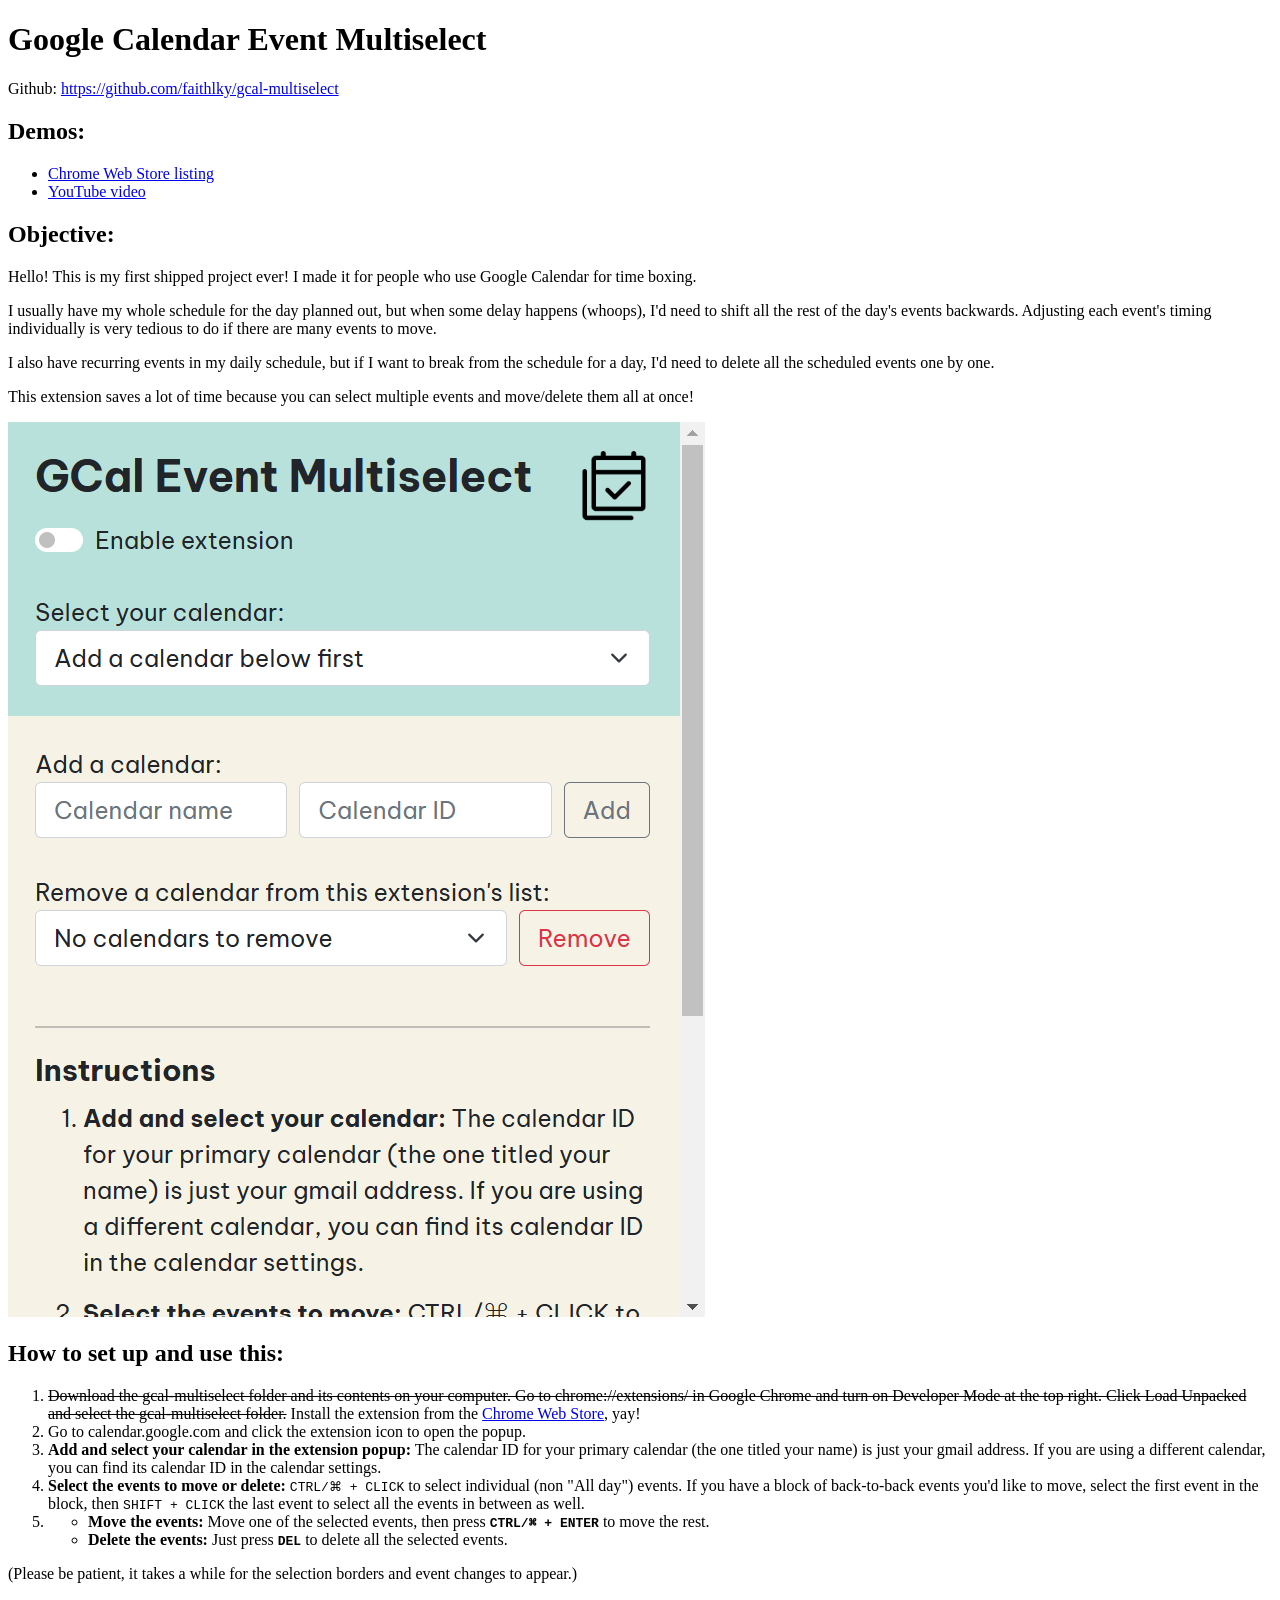
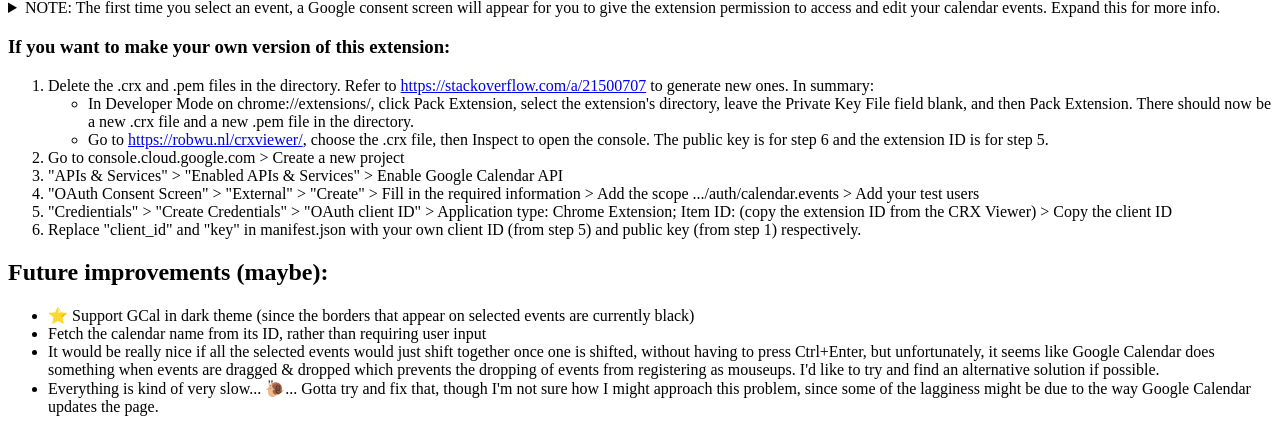
==== gcal-multiselect/home.html @ 3f9ac8f8 "Added gcal-multiselect privacy policy" ====
<!DOCTYPE html>
<html lang="en">
<head>
    <meta charset="UTF-8">
    <meta name="viewport" content="width=device-width, initial-scale=1.0">
    <title>Google Calendar Event Multiselect | Home</title>
    <link rel="icon" type="image/x-icon" href="/images/favicon.ico">
    <link rel="stylesheet" href="styles.css">
</head>
<body>
    <h1>Google Calendar Event Multiselect</h1>
    <p>Github: <a href="https://github.com/faithlky/gcal-multiselect">https://github.com/faithlky/gcal-multiselect</a></p>
    <h2>Demos:</h2>
    <ul>
        <li><a href="https://chromewebstore.google.com/detail/google-calendar-event-mul/eocpakpdohecpcnfjmgohbkkcdeedhfo">Chrome Web Store listing</a></li>
        <li><a href="https://www.youtube.com/watch?v=FStZ2e6FwVU">YouTube video</a></li>
    </ul>
    <h2>Objective:</h2>
    <p>Hello! This is my first shipped project ever! I made it for people who use Google Calendar for time boxing.</p>
    <p>I usually have my whole schedule for the day planned out, but when some delay happens (whoops), I&#39;d need to shift all the rest of the day&#39;s events backwards. Adjusting each event&#39;s timing individually is very tedious to do if there are many events to move.</p>
    <p>I also have recurring events in my daily schedule, but if I want to break from the schedule for a day, I&#39;d need to delete all the scheduled events one by one.</p>
    <p>This extension saves a lot of time because you can select multiple events and move/delete them all at once!</p>
    <p><img src="images/popup-screenshot.png" alt="Screenshot of extension popup"></p>
    <h2>How to set up and use this:</h2>
    <ol>
        <li><del>Download the gcal-multiselect folder and its contents on your computer. Go to chrome://extensions/ in Google Chrome and turn on Developer Mode at the top right. Click Load Unpacked and select the gcal-multiselect folder.</del> Install the extension from the <a href="https://chromewebstore.google.com/detail/google-calendar-event-mul/eocpakpdohecpcnfjmgohbkkcdeedhfo">Chrome Web Store</a>, yay!</li>
        <li>Go to calendar.google.com and click the extension icon to open the popup.</li>
        <li><strong>Add and select your calendar in the extension popup:</strong> The calendar ID for your primary calendar (the one titled your name) is just your gmail address. If you are using a different calendar, you can find its calendar ID in the calendar settings.</li>
        <li><strong>Select the events to move or delete:</strong> <code>CTRL/⌘ + CLICK</code> to select individual (non &quot;All day&quot;) events. If you have a block of back-to-back events you&#39;d like to move, select the first event in the block, then <code>SHIFT + CLICK</code> the last event to select all the events in between as well.</li>
        <li><ul>
            <li><strong>Move the events:</strong> Move one of the selected events, then press <strong><code>CTRL/⌘ + ENTER</code></strong> to move the rest.</li>
            <li><strong>Delete the events:</strong> Just press <strong><code>DEL</code></strong> to delete all the selected events.</li>
        </ul>
        </li>
    </ol>
    <p>(Please be patient, it takes a while for the selection borders and event changes to appear.)</p>
    <details>
        <summary>NOTE: The first time you select an event, a Google consent screen will appear for you to give the extension permission to access and edit your calendar events. Expand this for more info.</summary>
        <img src="images/OAuth%20screen%201%20-%20choose%20account.png" alt="Screenshot of Google consent screen">
        <p>After choosing your account, you will see this warning, which is here because the extension makes use of the Google Calendar API&#39;s &quot;.../auth/calendar.events&quot; scope (permission to view and edit events on all your calendars). This is categorised as a sensitive scope as it grants access to private Google User Data, so I need to submit the extension for <a href="https://support.google.com/cloud/answer/13463073?sjid=13385238972695476127-NC">verification</a> by Google. However, in order to get it verified, I need to submit a bunch of stuff, including an app homepage and privacy policy hosted on a domain I own, which I don&#39;t have... yet?</p>
        <p>So for now, just click &quot;Advanced&quot; at the bottom, then click &quot;Go to Google Calendar Event Multiselect (unsafe)&quot;.</p>
        <img src="images/OAuth%20screen%202%20-%20click%20Advanced.png" alt="Screenshot of warning saying &quot;Google hasn&#39;t verified this app&quot; with a link at the bottom saying &quot;Advanced&quot;">
        <img src="images/OAuth%20screen%203%20-%20click%20Go%20to.png" alt="Screenshot of warning saying &quot;Google hasn&#39;t verified this app&quot; with a link at the bottom saying &quot;Go to Google Calendar Event Multiselect (unsafe)&quot;">
        <p>Now click &quot;Continue&quot; :-)</p>
        <img src="images/OAuth%20screen%204%20-%20click%20Continue.png" alt="Screenshot of consent screen with &quot;Continue&quot; button">
    </details>
    <h3>If you want to make your own version of this extension:</h3>
    <ol>
        <li>Delete the .crx and .pem files in the directory. Refer to <a href="https://stackoverflow.com/a/21500707">https://stackoverflow.com/a/21500707</a> to generate new ones. In summary:
            <ul>
                <li>In Developer Mode on chrome://extensions/, click Pack Extension, select the extension&#39;s directory, leave the Private Key File field blank, and then Pack Extension. There should now be a new .crx file and a new .pem file in the directory.</li>
                <li>Go to <a href="https://robwu.nl/crxviewer/">https://robwu.nl/crxviewer/</a>, choose the .crx file, then Inspect to open the console. The public key is for step 6 and the extension ID is for step 5.</li>
            </ul>
        </li>
        <li>Go to console.cloud.google.com &gt; Create a new project</li>
        <li>&quot;APIs &amp; Services&quot; &gt; &quot;Enabled APIs &amp; Services&quot; &gt; Enable Google Calendar API</li>
        <li>&quot;OAuth Consent Screen&quot; &gt; &quot;External&quot; &gt; &quot;Create&quot; &gt; Fill in the required information &gt; Add the scope .../auth/calendar.events &gt; Add your test users</li>
        <li>&quot;Credientials&quot; &gt; &quot;Create Credentials&quot; &gt; &quot;OAuth client ID&quot; &gt; Application type: Chrome Extension; Item ID: (copy the extension ID from the CRX Viewer) &gt; Copy the client ID</li>
        <li>Replace &quot;client_id&quot; and &quot;key&quot; in manifest.json with your own client ID (from step 5) and public key (from step 1) respectively.</li>
    </ol>
    <h2>Future improvements (maybe):</h2>
    <ul>
        <li>⭐ Support GCal in dark theme (since the borders that appear on selected events are currently black)</li>
        <li>Fetch the calendar name from its ID, rather than requiring user input</li>
        <li>It would be really nice if all the selected events would just shift together once one is shifted, without having to press Ctrl+Enter, but unfortunately, it seems like Google Calendar does something when events are dragged &amp; dropped which prevents the dropping of events from registering as mouseups. I&#39;d like to try and find an alternative solution if possible.</li>
        <li>Everything is kind of very slow... 🐌... Gotta try and fix that, though I&#39;m not sure how I might approach this problem, since some of the lagginess might be due to the way Google Calendar updates the page.</li>
    </ul>

</body>
</html>
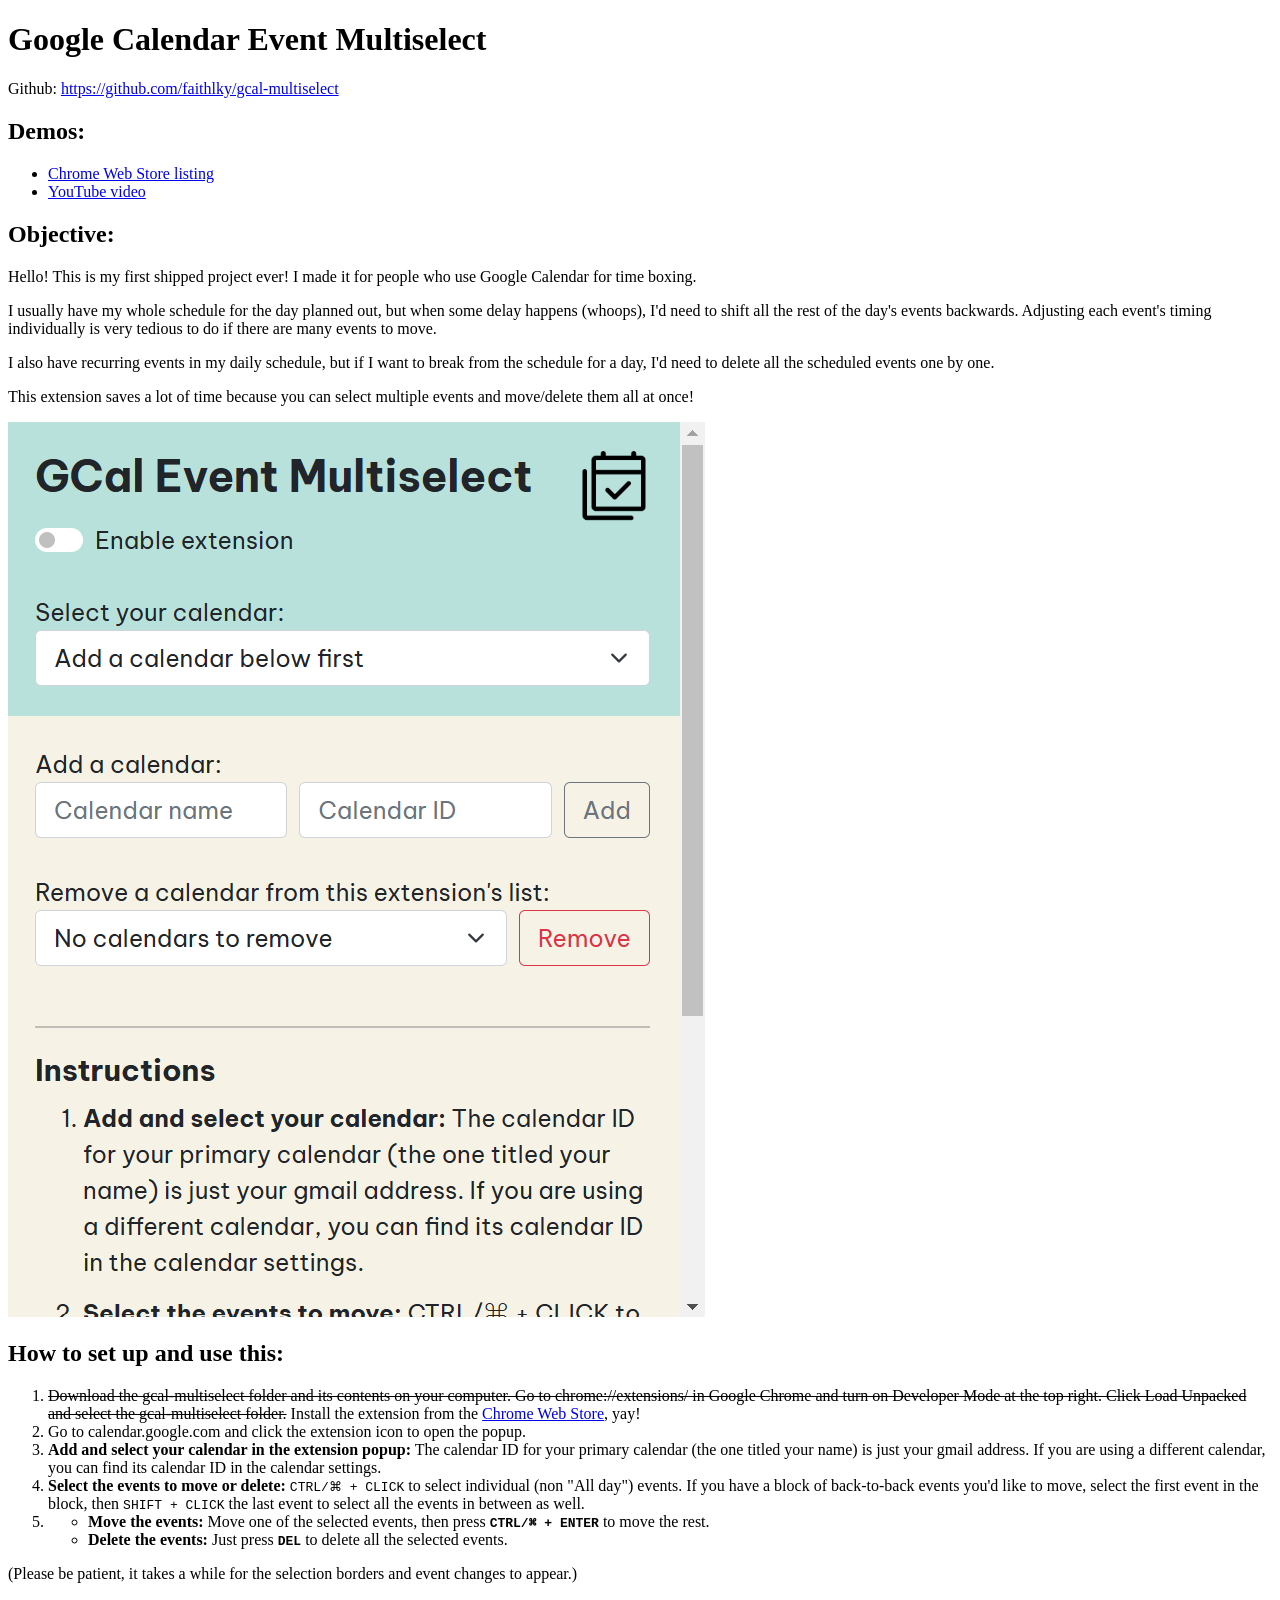
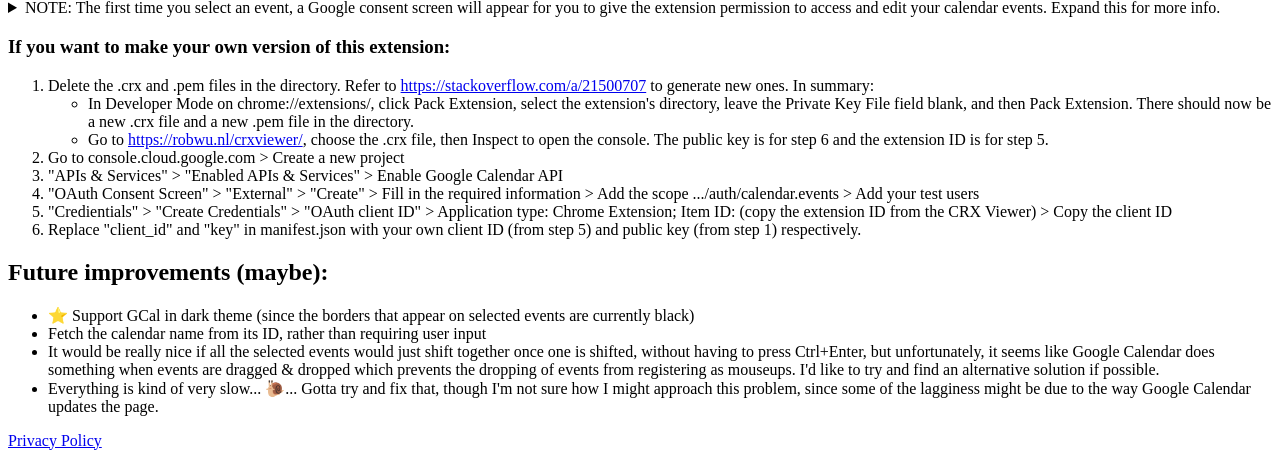
==== commit c2ba8d2b: "Added hyperlinks" ====
--- a/gcal-multiselect/home.html
+++ b/gcal-multiselect/home.html
@@ -4,7 +4,7 @@
     <meta charset="UTF-8">
     <meta name="viewport" content="width=device-width, initial-scale=1.0">
     <title>Google Calendar Event Multiselect | Home</title>
-    <link rel="icon" type="image/x-icon" href="/images/favicon.ico">
+    <link rel="icon" type="image/x-icon" href="https://raw.githubusercontent.com/faithlky/faithlky.github.io/refs/heads/main/gcal-multiselect/images/favicon.ico">
     <link rel="stylesheet" href="styles.css">
 </head>
 <body>
@@ -65,6 +65,8 @@
         <li>It would be really nice if all the selected events would just shift together once one is shifted, without having to press Ctrl+Enter, but unfortunately, it seems like Google Calendar does something when events are dragged &amp; dropped which prevents the dropping of events from registering as mouseups. I&#39;d like to try and find an alternative solution if possible.</li>
         <li>Everything is kind of very slow... 🐌... Gotta try and fix that, though I&#39;m not sure how I might approach this problem, since some of the lagginess might be due to the way Google Calendar updates the page.</li>
     </ul>
-
+    <footer>
+        <p><a href="https://faithlky.xyz/gcal-multiselect/privacy-policy.html">Privacy Policy</a></p>
+    </footer>
 </body>
 </html>
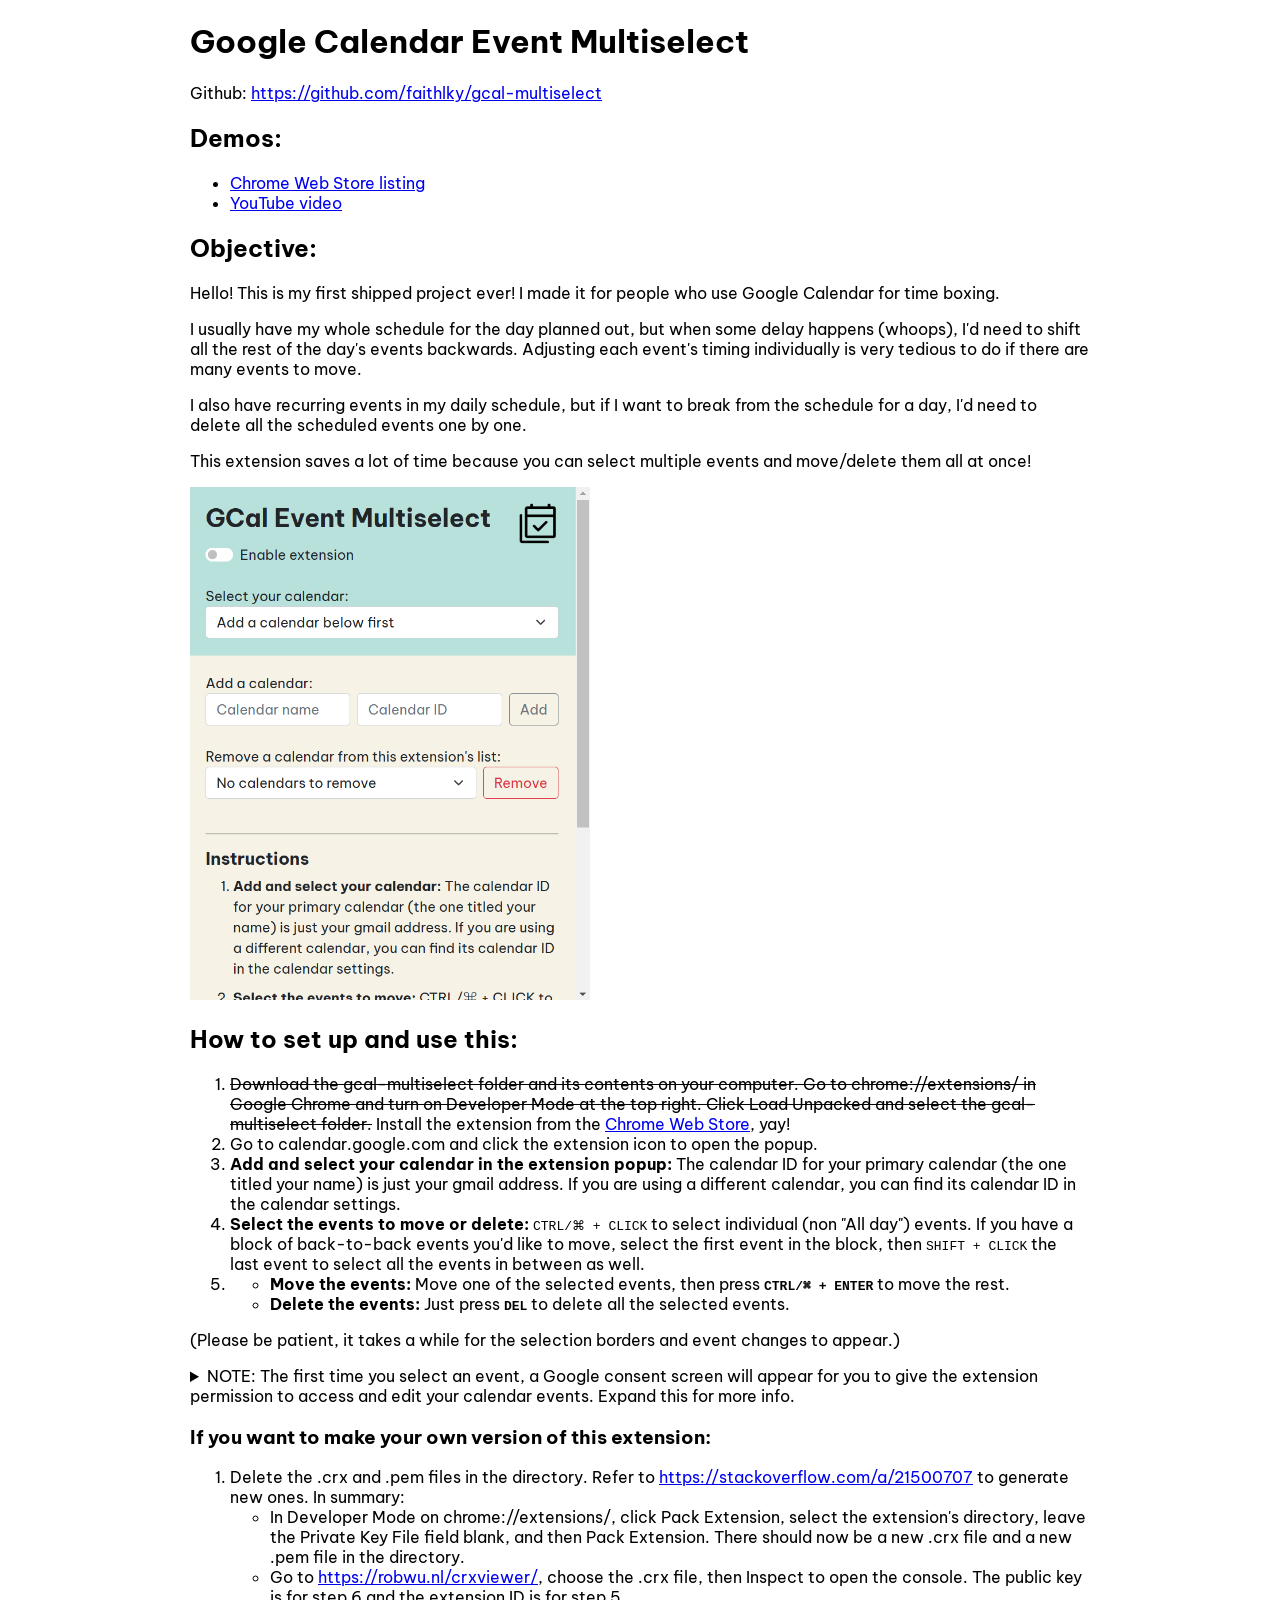
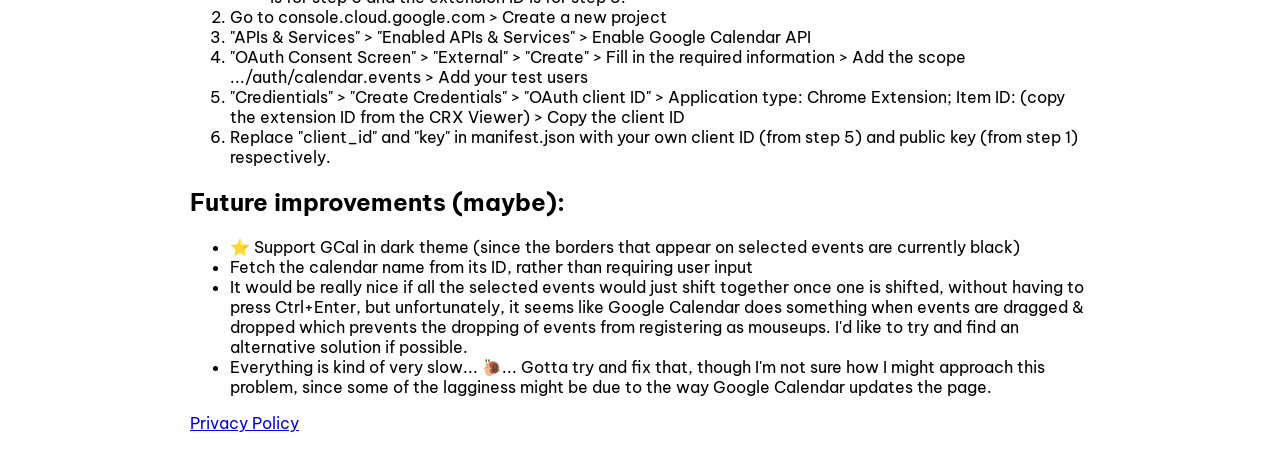
==== commit 3f0d98e2: "Styling" ====
--- a/gcal-multiselect/home.html
+++ b/gcal-multiselect/home.html
@@ -5,9 +5,10 @@
     <meta name="viewport" content="width=device-width, initial-scale=1.0">
     <title>Google Calendar Event Multiselect | Home</title>
     <link rel="icon" type="image/x-icon" href="https://raw.githubusercontent.com/faithlky/faithlky.github.io/refs/heads/main/gcal-multiselect/images/favicon.ico">
-    <link rel="stylesheet" href="styles.css">
+    <link rel="stylesheet" href="gcal-multiselect-styles.css">
 </head>
 <body>
+<div class="main-container">
     <h1>Google Calendar Event Multiselect</h1>
     <p>Github: <a href="https://github.com/faithlky/gcal-multiselect">https://github.com/faithlky/gcal-multiselect</a></p>
     <h2>Demos:</h2>
@@ -68,5 +69,6 @@
     <footer>
         <p><a href="https://faithlky.xyz/gcal-multiselect/privacy-policy.html">Privacy Policy</a></p>
     </footer>
+</div>
 </body>
 </html>
--- a/gcal-multiselect/gcal-multiselect-styles.css
+++ b/gcal-multiselect/gcal-multiselect-styles.css
@@ -0,0 +1,14 @@
+@import url('https://fonts.googleapis.com/css2?family=Be+Vietnam+Pro:ital,wght@0,100;0,200;0,300;0,400;0,500;0,600;0,700;0,800;0,900;1,100;1,200;1,300;1,400;1,500;1,600;1,700;1,800;1,900&display=swap');
+
+body {
+    font-family: "Be Vietnam Pro", sans-serif;
+}
+
+img {
+    max-width: 400px;
+}
+
+.main-container {
+    max-width: 900px;
+    margin: 0 auto;
+}
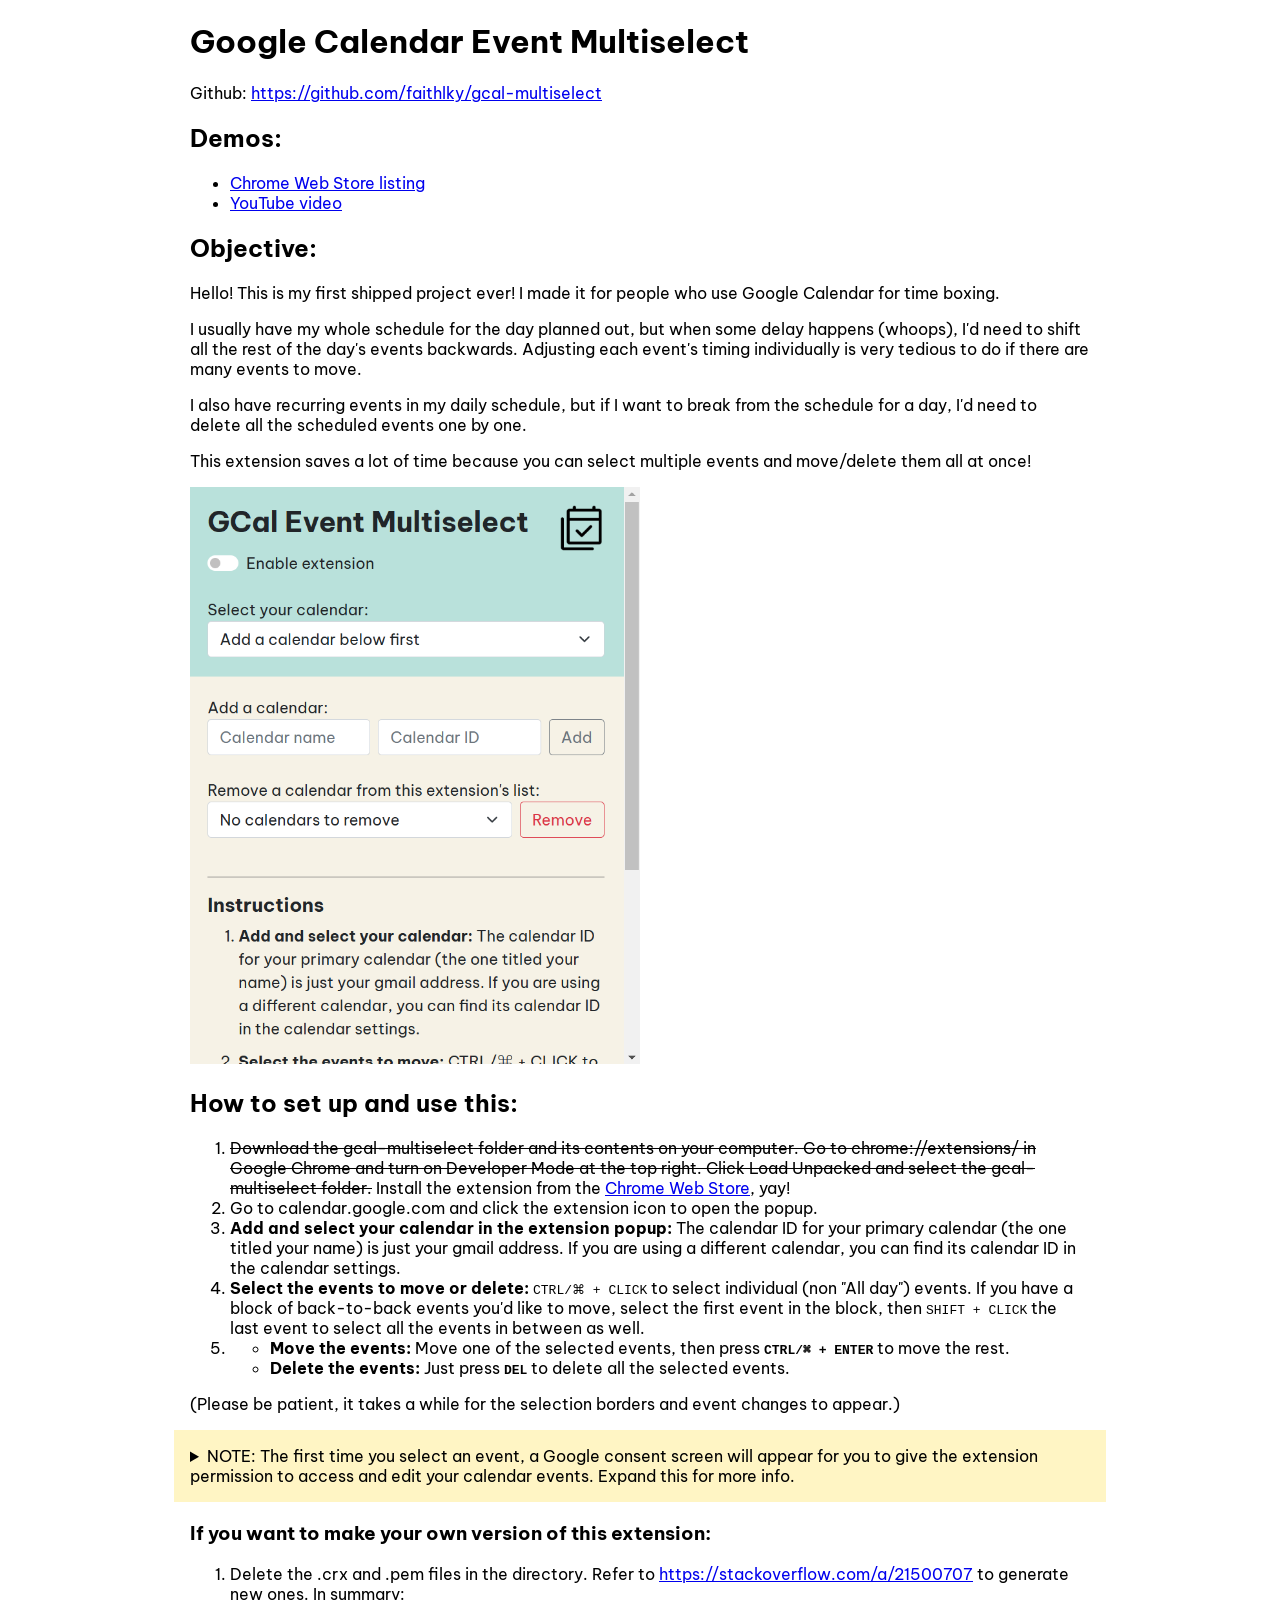
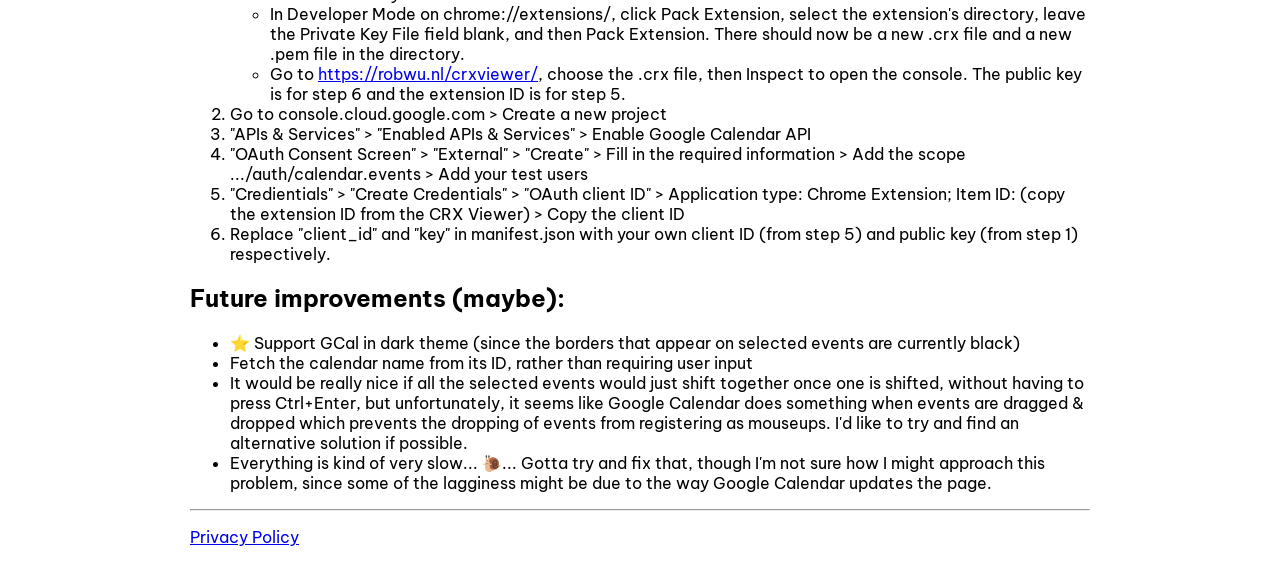
==== commit 8b5c76a1: "Styling" ====
--- a/gcal-multiselect/home.html
+++ b/gcal-multiselect/home.html
@@ -37,8 +37,9 @@
     <p>(Please be patient, it takes a while for the selection borders and event changes to appear.)</p>
     <details>
         <summary>NOTE: The first time you select an event, a Google consent screen will appear for you to give the extension permission to access and edit your calendar events. Expand this for more info.</summary>
+        <br>
         <img src="images/OAuth%20screen%201%20-%20choose%20account.png" alt="Screenshot of Google consent screen">
-        <p>After choosing your account, you will see this warning, which is here because the extension makes use of the Google Calendar API&#39;s &quot;.../auth/calendar.events&quot; scope (permission to view and edit events on all your calendars). This is categorised as a sensitive scope as it grants access to private Google User Data, so I need to submit the extension for <a href="https://support.google.com/cloud/answer/13463073?sjid=13385238972695476127-NC">verification</a> by Google. However, in order to get it verified, I need to submit a bunch of stuff, including an app homepage and privacy policy hosted on a domain I own, which I don&#39;t have... yet?</p>
+        <p>After choosing your account, you will see this warning, which is here because the extension makes use of the Google Calendar API&#39;s &quot;.../auth/calendar.events&quot; scope (permission to view and edit events on all your calendars). This is categorised as a sensitive scope as it grants access to private Google User Data, so I need to submit the extension for <a href="https://support.google.com/cloud/answer/13463073?sjid=13385238972695476127-NC">verification</a> by Google. I'm still trying to get it verified; please 🐻 with me!</p>
         <p>So for now, just click &quot;Advanced&quot; at the bottom, then click &quot;Go to Google Calendar Event Multiselect (unsafe)&quot;.</p>
         <img src="images/OAuth%20screen%202%20-%20click%20Advanced.png" alt="Screenshot of warning saying &quot;Google hasn&#39;t verified this app&quot; with a link at the bottom saying &quot;Advanced&quot;">
         <img src="images/OAuth%20screen%203%20-%20click%20Go%20to.png" alt="Screenshot of warning saying &quot;Google hasn&#39;t verified this app&quot; with a link at the bottom saying &quot;Go to Google Calendar Event Multiselect (unsafe)&quot;">
@@ -67,6 +68,7 @@
         <li>Everything is kind of very slow... 🐌... Gotta try and fix that, though I&#39;m not sure how I might approach this problem, since some of the lagginess might be due to the way Google Calendar updates the page.</li>
     </ul>
     <footer>
+        <hr>
         <p><a href="https://faithlky.xyz/gcal-multiselect/privacy-policy.html">Privacy Policy</a></p>
     </footer>
 </div>
--- a/gcal-multiselect/gcal-multiselect-styles.css
+++ b/gcal-multiselect/gcal-multiselect-styles.css
@@ -4,8 +4,18 @@
     font-family: "Be Vietnam Pro", sans-serif;
 }
 
+details {
+    background-color: #fff5c4;
+    padding: 1rem;
+    margin: 0 -1rem 0 -1rem;
+}
+
+details:open {
+    background-color: #f6f2e6;
+}
+
 img {
-    max-width: 400px;
+    max-width: 450px;
 }
 
 .main-container {
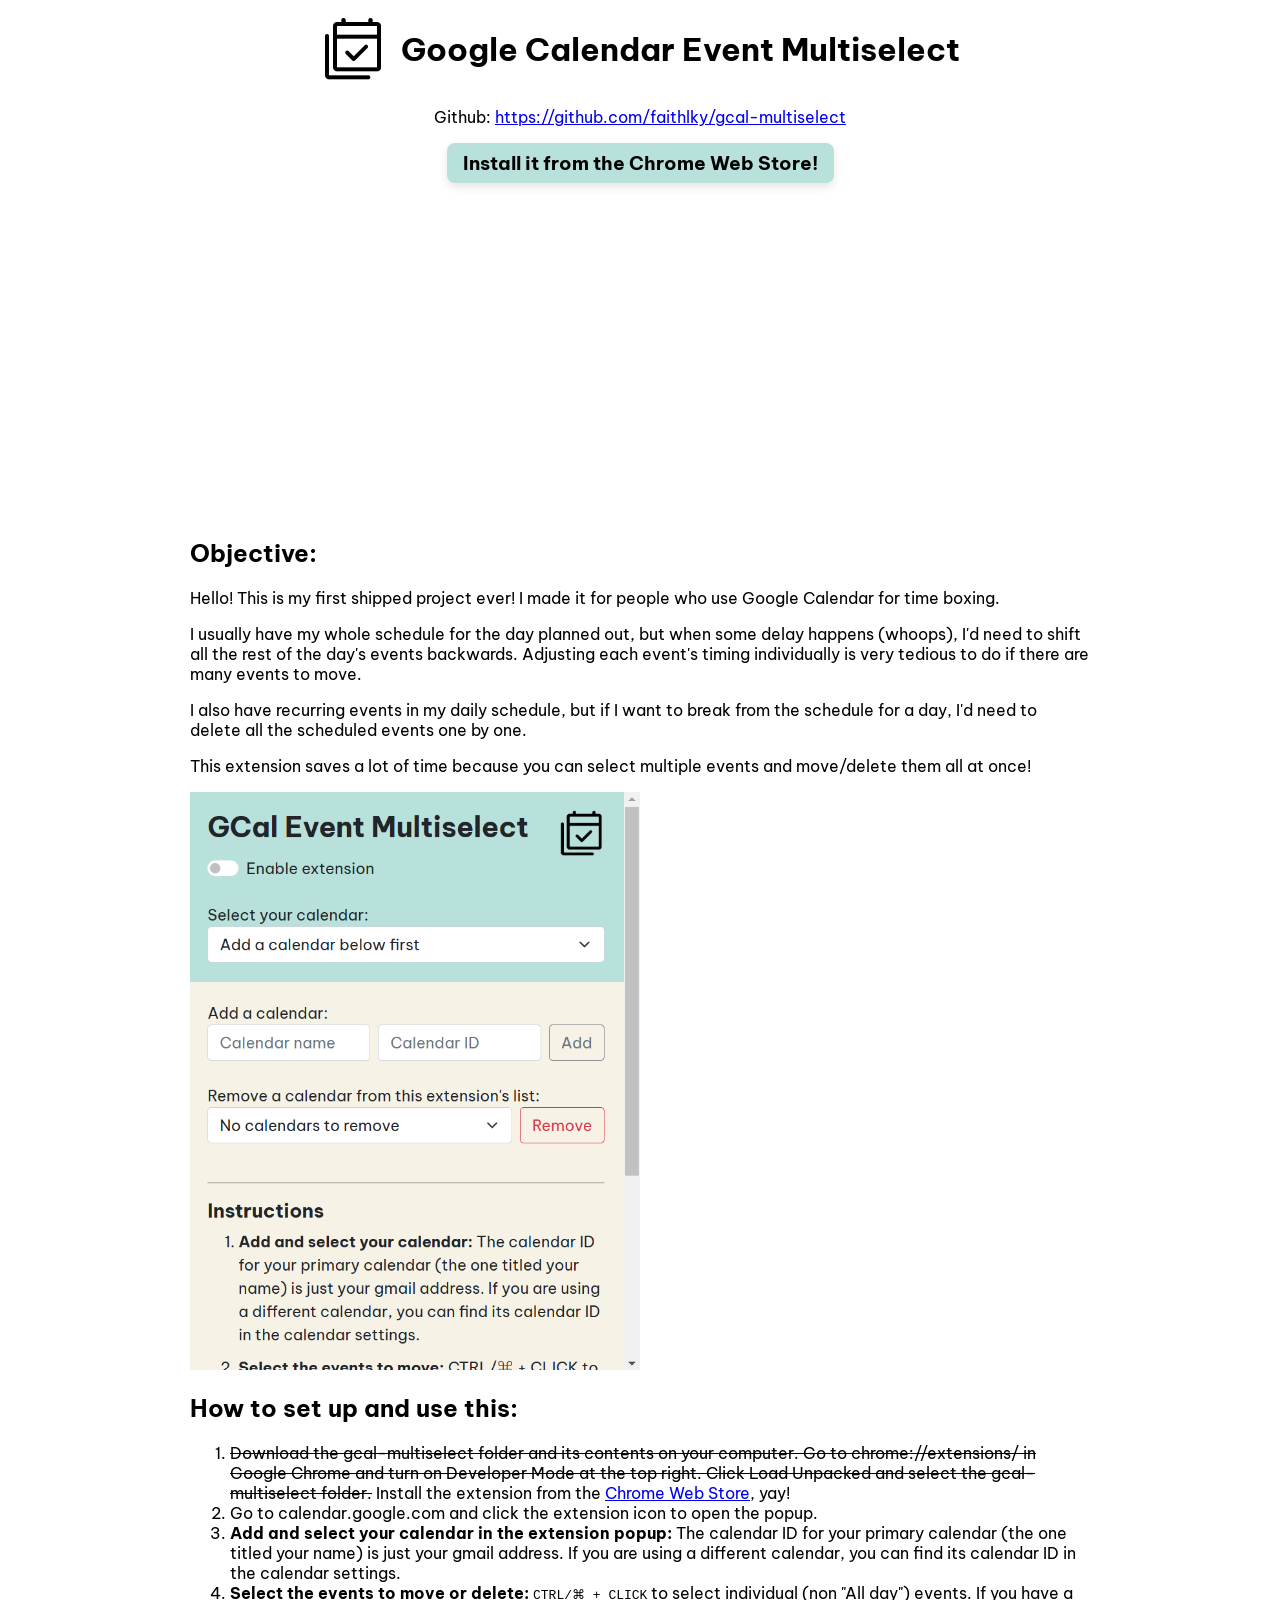
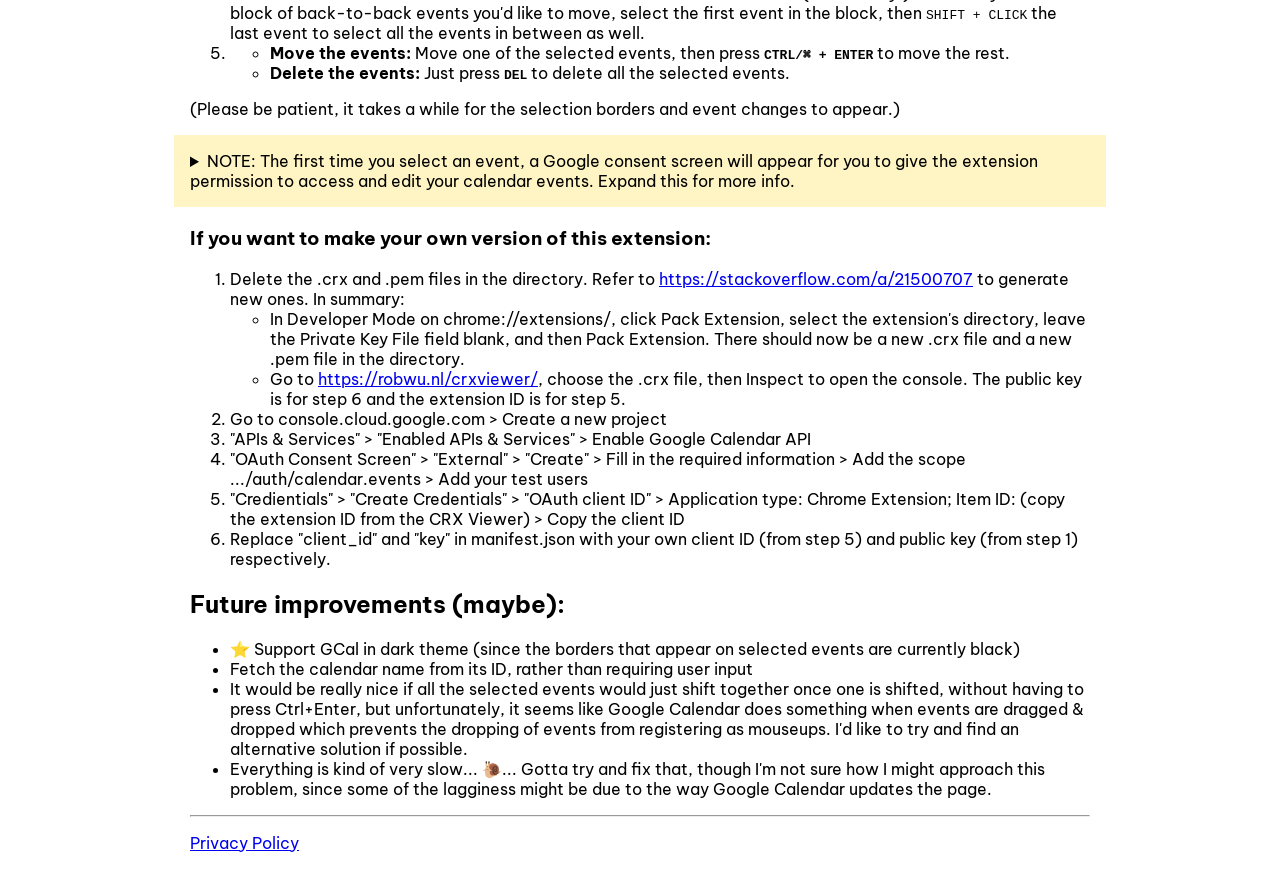
==== commit 5dab6696: "Styling" ====
--- a/gcal-multiselect/home.html
+++ b/gcal-multiselect/home.html
@@ -9,13 +9,17 @@
 </head>
 <body>
 <div class="main-container">
-    <h1>Google Calendar Event Multiselect</h1>
-    <p>Github: <a href="https://github.com/faithlky/gcal-multiselect">https://github.com/faithlky/gcal-multiselect</a></p>
-    <h2>Demos:</h2>
-    <ul>
-        <li><a href="https://chromewebstore.google.com/detail/google-calendar-event-mul/eocpakpdohecpcnfjmgohbkkcdeedhfo">Chrome Web Store listing</a></li>
-        <li><a href="https://www.youtube.com/watch?v=FStZ2e6FwVU">YouTube video</a></li>
-    </ul>
+    <div class="top-section">
+        <div class="title">
+            <img src="images/icon-128-black.png" style="height: 4rem; width: 4rem">
+            <h1>Google Calendar Event Multiselect</h1>
+        </div>
+        <p>Github: <a href="https://github.com/faithlky/gcal-multiselect"  target="_blank">https://github.com/faithlky/gcal-multiselect</a></p>
+        <a id="install-link" href="https://chromewebstore.google.com/detail/google-calendar-event-mul/eocpakpdohecpcnfjmgohbkkcdeedhfo" target="_blank">Install it from the Chrome Web Store!</a>
+        <br>
+        <iframe width="560" height="315" src="https://www.youtube.com/embed/FStZ2e6FwVU?si=cIw6VZqIz02MtZmo" title="YouTube video player" frameborder="0" allow="accelerometer; autoplay; clipboard-write; encrypted-media; gyroscope; picture-in-picture; web-share" referrerpolicy="strict-origin-when-cross-origin" allowfullscreen></iframe>
+    </div>
+
     <h2>Objective:</h2>
     <p>Hello! This is my first shipped project ever! I made it for people who use Google Calendar for time boxing.</p>
     <p>I usually have my whole schedule for the day planned out, but when some delay happens (whoops), I&#39;d need to shift all the rest of the day&#39;s events backwards. Adjusting each event&#39;s timing individually is very tedious to do if there are many events to move.</p>
--- a/gcal-multiselect/gcal-multiselect-styles.css
+++ b/gcal-multiselect/gcal-multiselect-styles.css
@@ -21,4 +21,35 @@
 .main-container {
     max-width: 900px;
     margin: 0 auto;
+}
+
+.title {
+    display: flex;
+    align-items: center;
+    justify-content: center;
+    gap: 1rem;
+}
+
+.top-section {
+    display: flex;
+    align-items: center;
+    flex-direction: column;
+}
+
+#install-link {
+    text-decoration: none;
+    color: black;
+    font-weight: 700;
+    font-size: 1.2rem;
+    background-color: #B9E1DB;
+    padding: 0.5rem 1rem;
+    border-radius: 0.5rem;
+    box-shadow: 0 4px 10px 0 rgba(0, 0, 0, .1);
+    transition: all 0.5s ease 0s;
+}
+
+#install-link:hover {
+    background-color: #abcfc9;
+    box-shadow: 0 4px 10px 0 rgba(0, 0, 0, .2);
+    transform: translateY(-3px);
 }
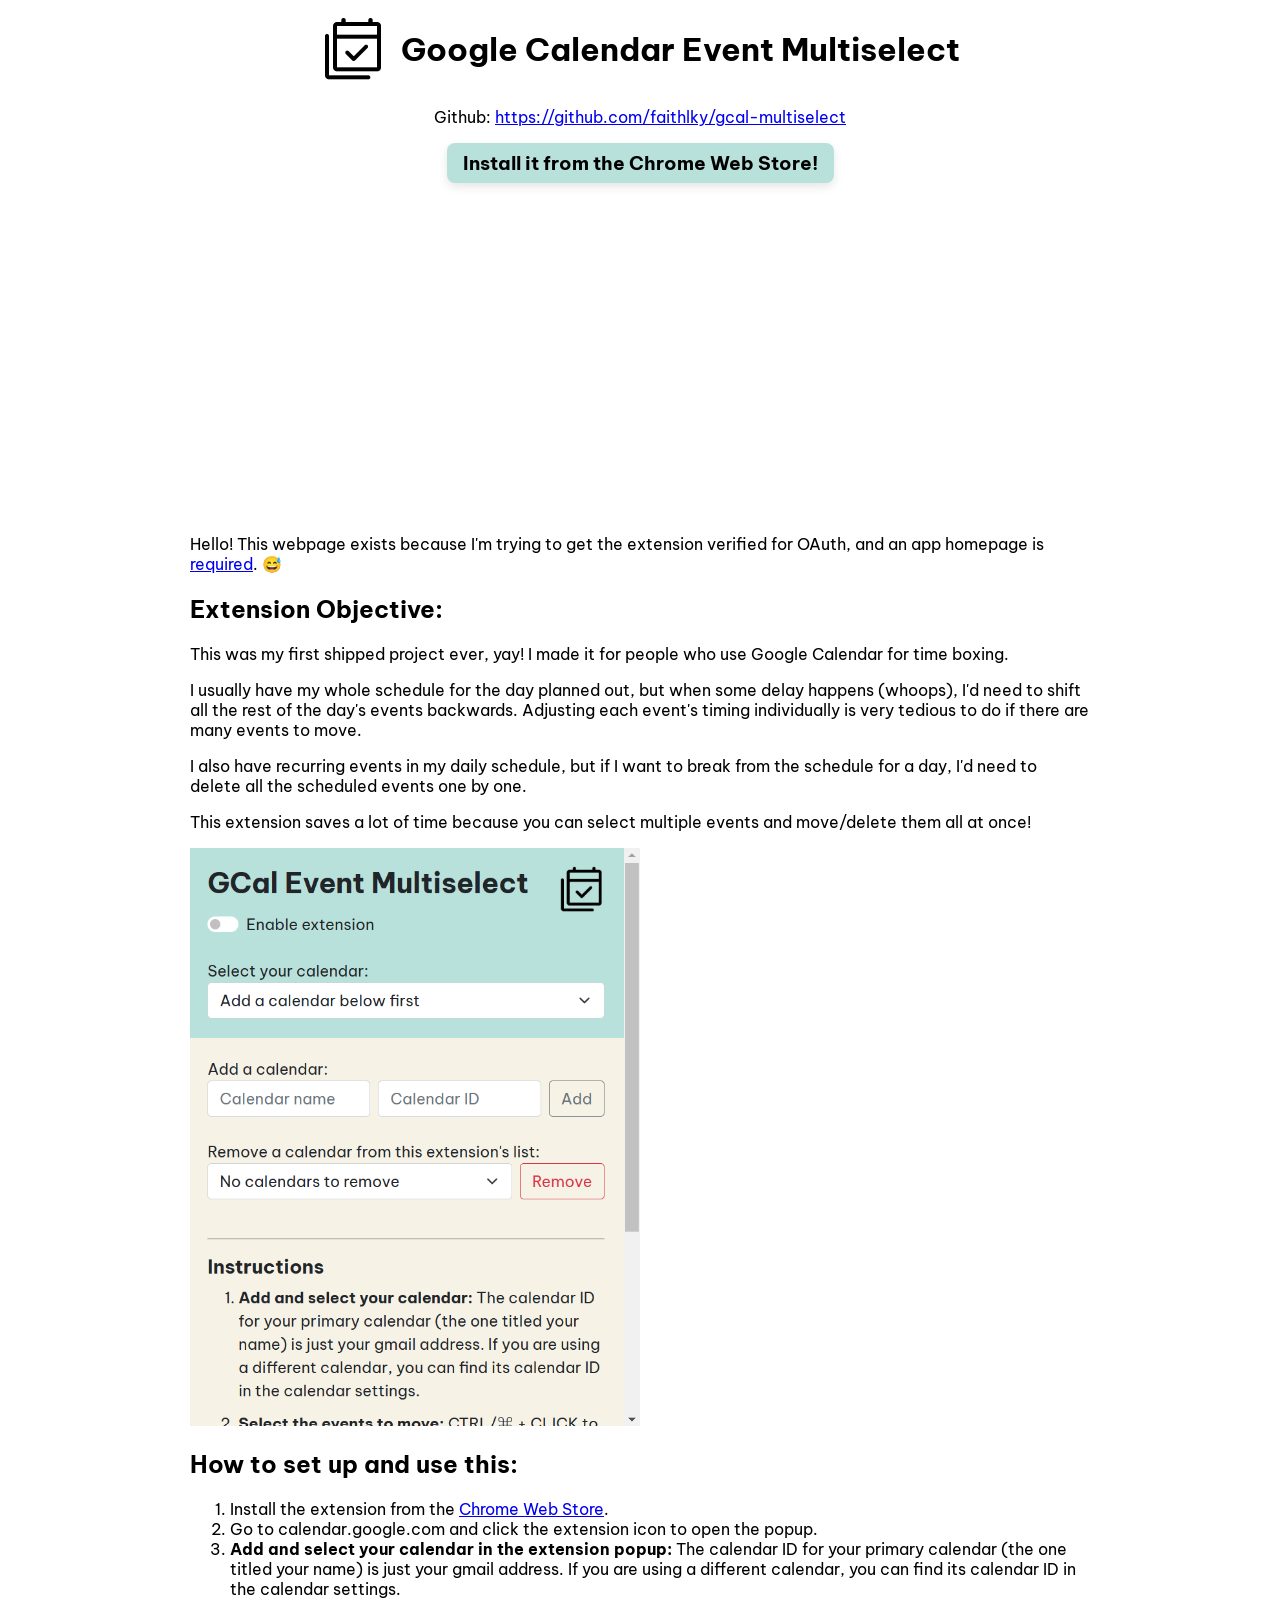
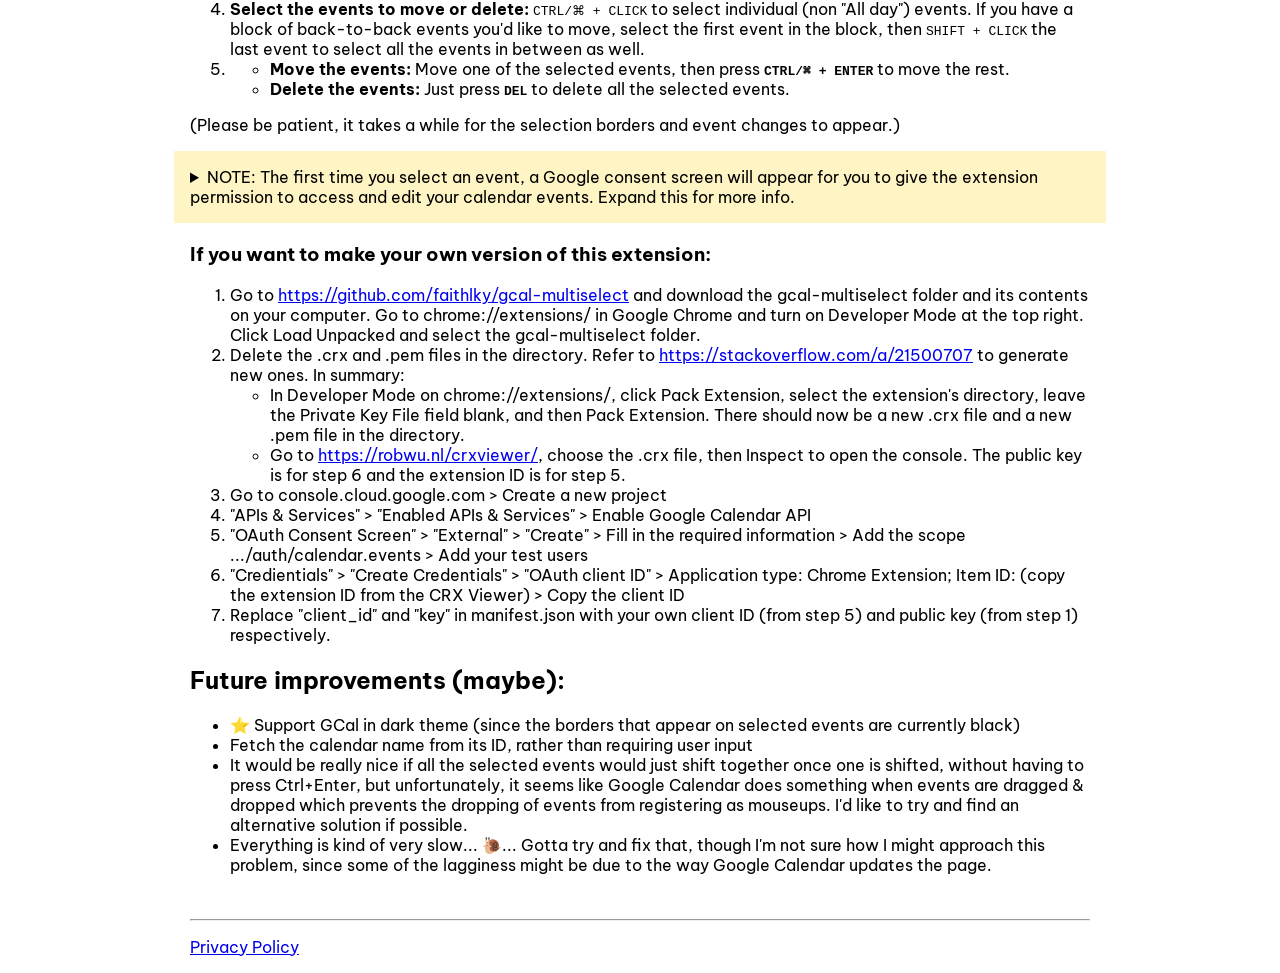
==== commit abc0dff7: "Update hompage" ====
--- a/gcal-multiselect/home.html
+++ b/gcal-multiselect/home.html
@@ -4,7 +4,7 @@
     <meta charset="UTF-8">
     <meta name="viewport" content="width=device-width, initial-scale=1.0">
     <title>Google Calendar Event Multiselect | Home</title>
-    <link rel="icon" type="image/x-icon" href="https://raw.githubusercontent.com/faithlky/faithlky.github.io/refs/heads/main/gcal-multiselect/images/favicon.ico">
+    <link rel="icon" type="image/x-icon" href="images/favicon.ico">
     <link rel="stylesheet" href="gcal-multiselect-styles.css">
 </head>
 <body>
@@ -14,21 +14,21 @@
             <img src="images/icon-128-black.png" style="height: 4rem; width: 4rem">
             <h1>Google Calendar Event Multiselect</h1>
         </div>
-        <p>Github: <a href="https://github.com/faithlky/gcal-multiselect"  target="_blank">https://github.com/faithlky/gcal-multiselect</a></p>
+        <p>Github: <a href="https://github.com/faithlky/gcal-multiselect" target="_blank">https://github.com/faithlky/gcal-multiselect</a></p>
         <a id="install-link" href="https://chromewebstore.google.com/detail/google-calendar-event-mul/eocpakpdohecpcnfjmgohbkkcdeedhfo" target="_blank">Install it from the Chrome Web Store!</a>
         <br>
         <iframe width="560" height="315" src="https://www.youtube.com/embed/FStZ2e6FwVU?si=cIw6VZqIz02MtZmo" title="YouTube video player" frameborder="0" allow="accelerometer; autoplay; clipboard-write; encrypted-media; gyroscope; picture-in-picture; web-share" referrerpolicy="strict-origin-when-cross-origin" allowfullscreen></iframe>
     </div>
-
-    <h2>Objective:</h2>
-    <p>Hello! This is my first shipped project ever! I made it for people who use Google Calendar for time boxing.</p>
+    <p>Hello! This webpage exists because I'm trying to get the extension verified for OAuth, and an app homepage is <a href="https://support.google.com/cloud/answer/13464321?sjid=13385238972695476127-NC" target="_blank">required</a>. 😅</p>
+    <h2>Extension Objective:</h2>
+    <p>This was my first shipped project ever, yay! I made it for people who use Google Calendar for time boxing.</p>
     <p>I usually have my whole schedule for the day planned out, but when some delay happens (whoops), I&#39;d need to shift all the rest of the day&#39;s events backwards. Adjusting each event&#39;s timing individually is very tedious to do if there are many events to move.</p>
     <p>I also have recurring events in my daily schedule, but if I want to break from the schedule for a day, I&#39;d need to delete all the scheduled events one by one.</p>
     <p>This extension saves a lot of time because you can select multiple events and move/delete them all at once!</p>
     <p><img src="images/popup-screenshot.png" alt="Screenshot of extension popup"></p>
     <h2>How to set up and use this:</h2>
     <ol>
-        <li><del>Download the gcal-multiselect folder and its contents on your computer. Go to chrome://extensions/ in Google Chrome and turn on Developer Mode at the top right. Click Load Unpacked and select the gcal-multiselect folder.</del> Install the extension from the <a href="https://chromewebstore.google.com/detail/google-calendar-event-mul/eocpakpdohecpcnfjmgohbkkcdeedhfo">Chrome Web Store</a>, yay!</li>
+        <li>Install the extension from the <a href="https://chromewebstore.google.com/detail/google-calendar-event-mul/eocpakpdohecpcnfjmgohbkkcdeedhfo" target="_blank">Chrome Web Store</a>.</li>
         <li>Go to calendar.google.com and click the extension icon to open the popup.</li>
         <li><strong>Add and select your calendar in the extension popup:</strong> The calendar ID for your primary calendar (the one titled your name) is just your gmail address. If you are using a different calendar, you can find its calendar ID in the calendar settings.</li>
         <li><strong>Select the events to move or delete:</strong> <code>CTRL/⌘ + CLICK</code> to select individual (non &quot;All day&quot;) events. If you have a block of back-to-back events you&#39;d like to move, select the first event in the block, then <code>SHIFT + CLICK</code> the last event to select all the events in between as well.</li>
@@ -43,7 +43,7 @@
         <summary>NOTE: The first time you select an event, a Google consent screen will appear for you to give the extension permission to access and edit your calendar events. Expand this for more info.</summary>
         <br>
         <img src="images/OAuth%20screen%201%20-%20choose%20account.png" alt="Screenshot of Google consent screen">
-        <p>After choosing your account, you will see this warning, which is here because the extension makes use of the Google Calendar API&#39;s &quot;.../auth/calendar.events&quot; scope (permission to view and edit events on all your calendars). This is categorised as a sensitive scope as it grants access to private Google User Data, so I need to submit the extension for <a href="https://support.google.com/cloud/answer/13463073?sjid=13385238972695476127-NC">verification</a> by Google. I'm still trying to get it verified; please 🐻 with me!</p>
+        <p>After choosing your account, you will see this warning, which is here because the extension makes use of the Google Calendar API&#39;s &quot;.../auth/calendar.events&quot; scope (permission to view and edit events on all your calendars). This is categorised as a sensitive scope as it grants access to private Google User Data, so I need to submit the extension for <a href="https://support.google.com/cloud/answer/13463073?sjid=13385238972695476127-NC" target="_blank">verification</a> by Google. I'm still trying to get it verified; please 🐻 with me!</p>
         <p>So for now, just click &quot;Advanced&quot; at the bottom, then click &quot;Go to Google Calendar Event Multiselect (unsafe)&quot;.</p>
         <img src="images/OAuth%20screen%202%20-%20click%20Advanced.png" alt="Screenshot of warning saying &quot;Google hasn&#39;t verified this app&quot; with a link at the bottom saying &quot;Advanced&quot;">
         <img src="images/OAuth%20screen%203%20-%20click%20Go%20to.png" alt="Screenshot of warning saying &quot;Google hasn&#39;t verified this app&quot; with a link at the bottom saying &quot;Go to Google Calendar Event Multiselect (unsafe)&quot;">
@@ -52,10 +52,11 @@
     </details>
     <h3>If you want to make your own version of this extension:</h3>
     <ol>
-        <li>Delete the .crx and .pem files in the directory. Refer to <a href="https://stackoverflow.com/a/21500707">https://stackoverflow.com/a/21500707</a> to generate new ones. In summary:
+        <li>Go to <a href="https://github.com/faithlky/gcal-multiselect" target="_blank">https://github.com/faithlky/gcal-multiselect</a> and download the gcal-multiselect folder and its contents on your computer. Go to chrome://extensions/ in Google Chrome and turn on Developer Mode at the top right. Click Load Unpacked and select the gcal-multiselect folder.</li>
+        <li>Delete the .crx and .pem files in the directory. Refer to <a href="https://stackoverflow.com/a/21500707" target="_blank">https://stackoverflow.com/a/21500707</a> to generate new ones. In summary:
             <ul>
                 <li>In Developer Mode on chrome://extensions/, click Pack Extension, select the extension&#39;s directory, leave the Private Key File field blank, and then Pack Extension. There should now be a new .crx file and a new .pem file in the directory.</li>
-                <li>Go to <a href="https://robwu.nl/crxviewer/">https://robwu.nl/crxviewer/</a>, choose the .crx file, then Inspect to open the console. The public key is for step 6 and the extension ID is for step 5.</li>
+                <li>Go to <a href="https://robwu.nl/crxviewer/" target="_blank">https://robwu.nl/crxviewer/</a>, choose the .crx file, then Inspect to open the console. The public key is for step 6 and the extension ID is for step 5.</li>
             </ul>
         </li>
         <li>Go to console.cloud.google.com &gt; Create a new project</li>
@@ -71,6 +72,7 @@
         <li>It would be really nice if all the selected events would just shift together once one is shifted, without having to press Ctrl+Enter, but unfortunately, it seems like Google Calendar does something when events are dragged &amp; dropped which prevents the dropping of events from registering as mouseups. I&#39;d like to try and find an alternative solution if possible.</li>
         <li>Everything is kind of very slow... 🐌... Gotta try and fix that, though I&#39;m not sure how I might approach this problem, since some of the lagginess might be due to the way Google Calendar updates the page.</li>
     </ul>
+    <br>
     <footer>
         <hr>
         <p><a href="https://faithlky.xyz/gcal-multiselect/privacy-policy.html">Privacy Policy</a></p>
